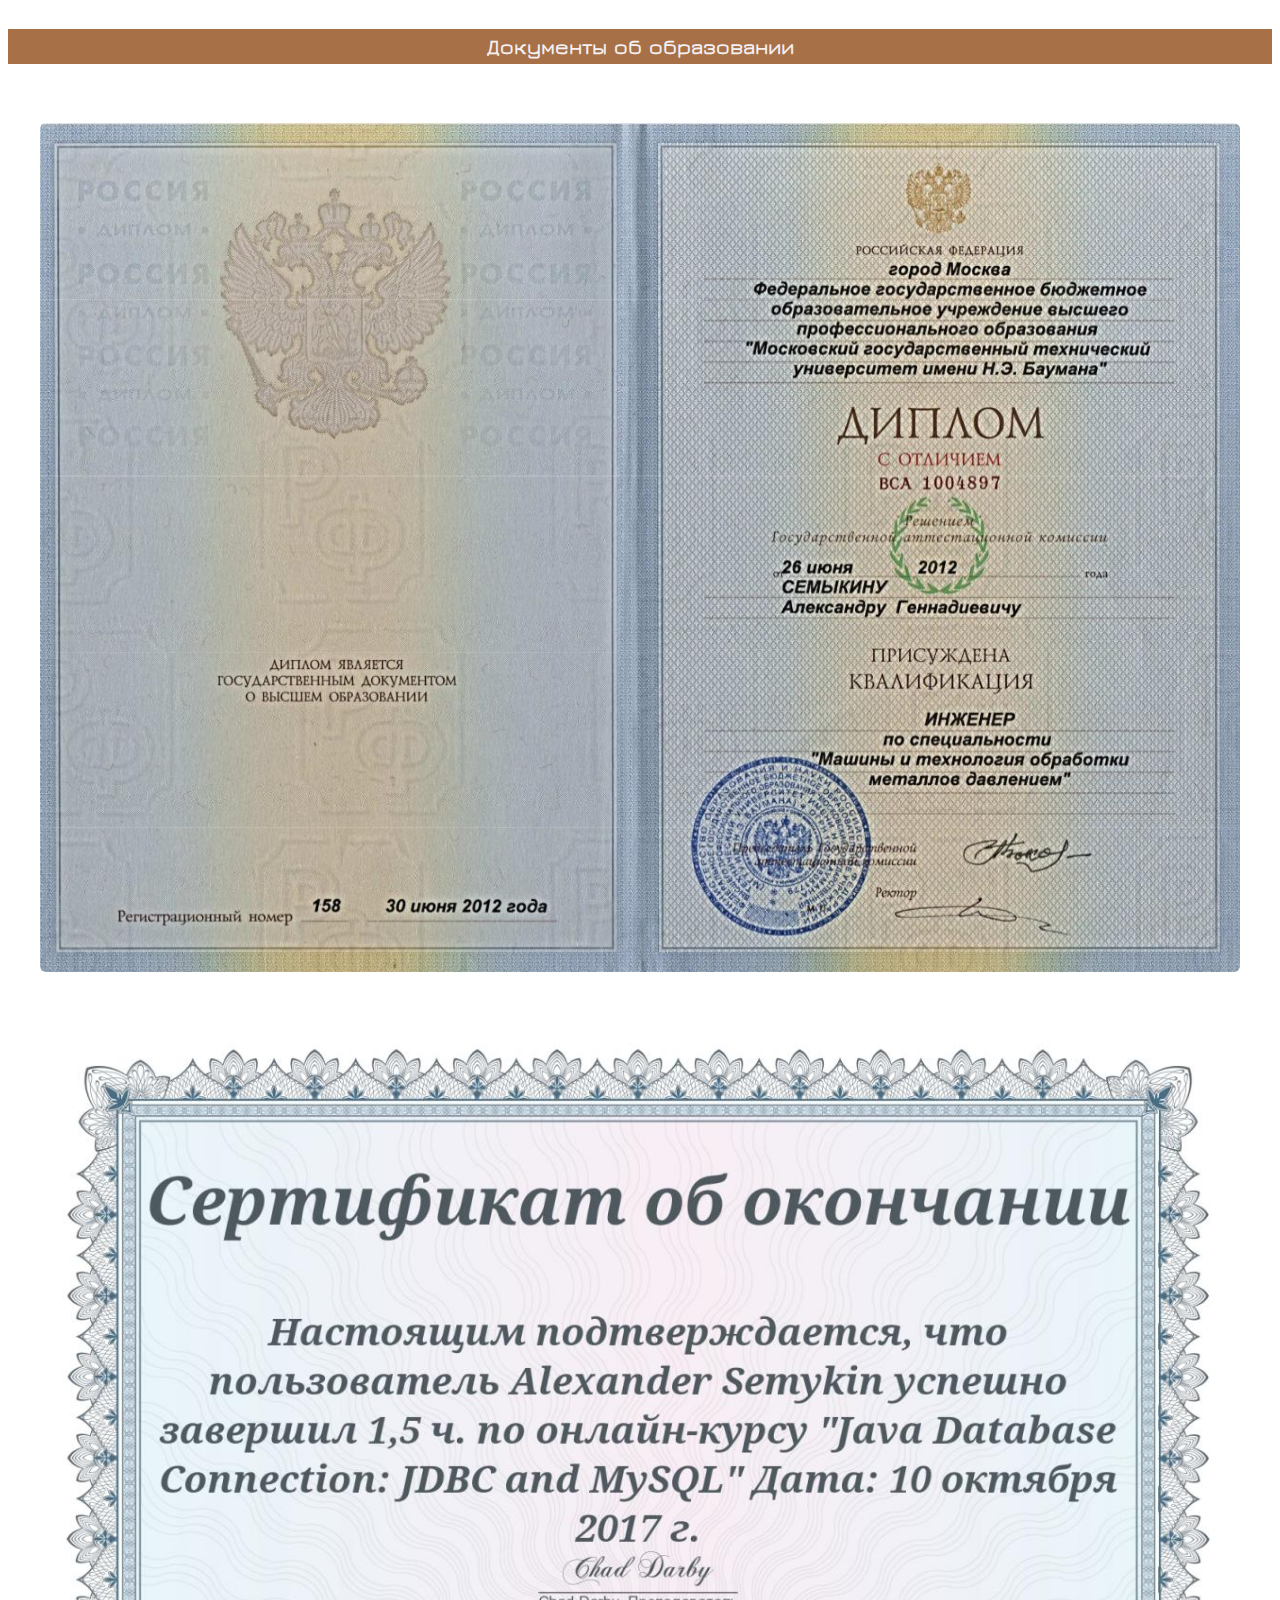
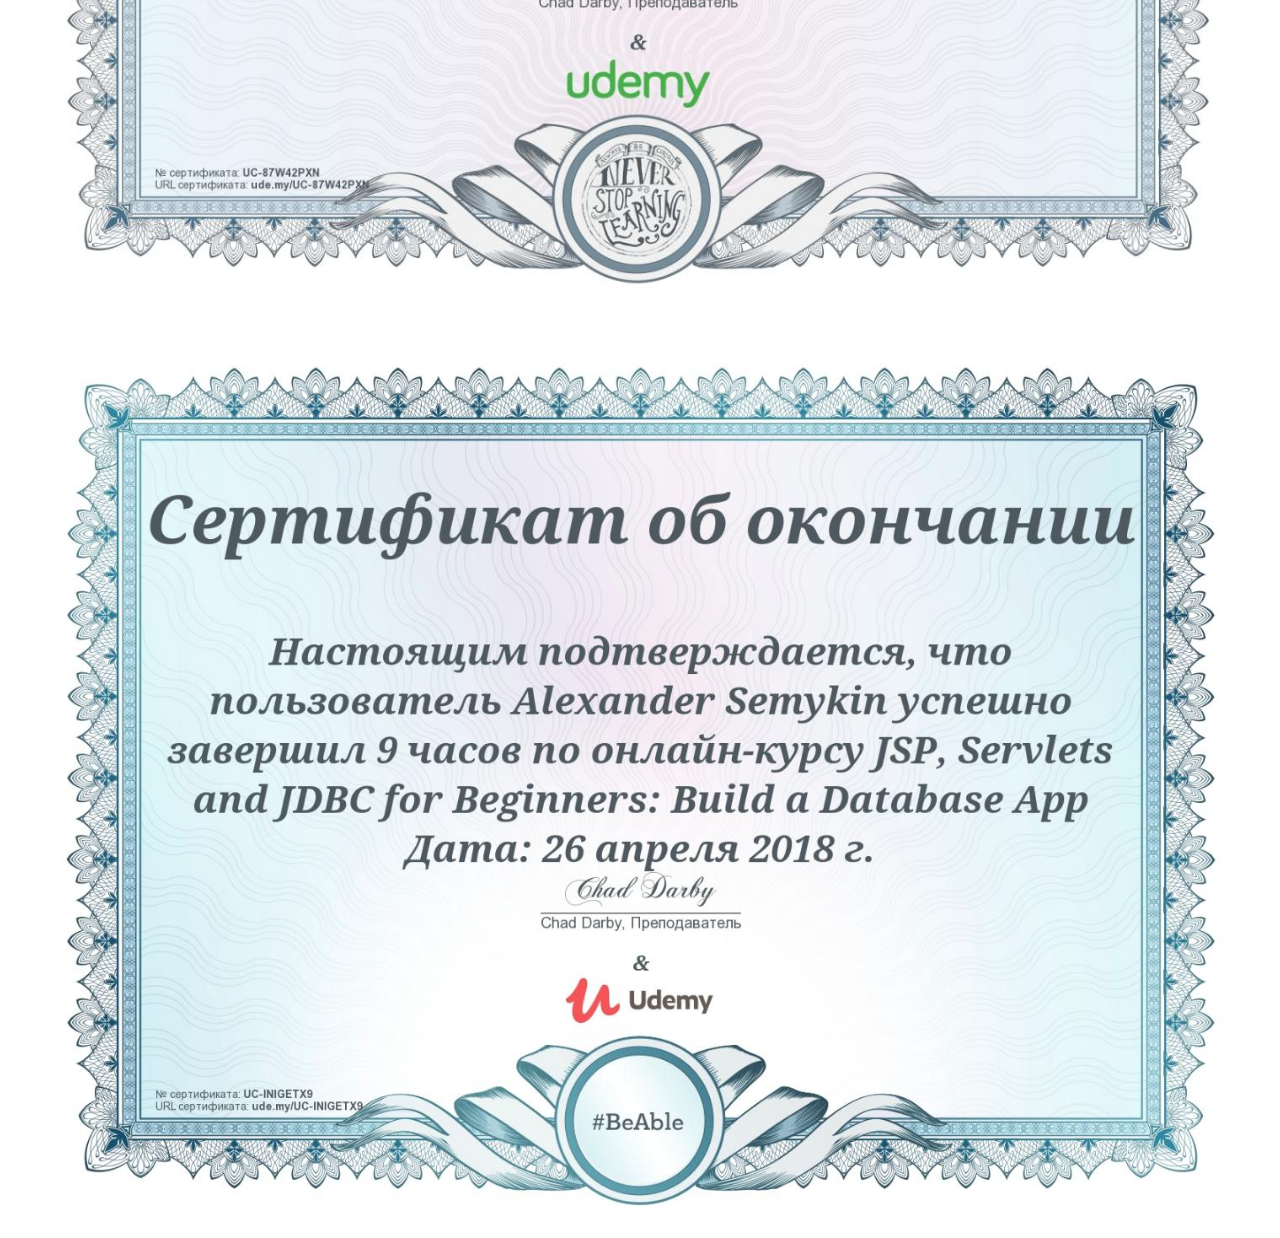
==== sertifs.html @ edc9e71e "initial commit" ====
<!DOCTYPE html>
<html lang="ru">

<head>
    <meta charset="UTF-8">
    <meta name="viewport" content="width=device-width, initial-scale=1.0">
    <meta http-equiv="X-UA-Compatible" content="ie=edge">
    <title>Документы об образовании</title>
    <link rel="stylesheet" href="./css/style.css">
</head>

<body>
    <article>
        <header>
            <h3>Документы об образовании</h3>
        </header>
        <div class="sertifs">
            <img class="sertifs-item" src="./imgs/diploma.jpg" alt="Диплом о базовом образовании">
            <img class="sertifs-item" src="./imgs/jdbc-course.jpg" alt="">
            <img class="sertifs-item" src="./imgs/jsp&servlets.jpg" alt="">
            <!-- <img class="sertifs-item" src="./imgs/eduapp.jpg" alt=""> -->
        </div>


    </article>


</body>

</html>
---- css/style.css ----
/* @import url('https://fonts.googleapis.com/css?family=Caveat'); */

/* @import url('https://fonts.googleapis.com/css?family=Neucha'); */

/* @import url('https://fonts.googleapis.com/css?family=Jura:500'); */

@import url('https://fonts.googleapis.com/css?family=Jura&subset=cyrillic');


body {
    margin: 0;
    font-family: 'Jura', sans-serif;
    /* background: rgb(244, 240, 244,0.4); */
}

.avatar {
    width: 250px;
    height: 250px;
    border-radius: 50%;
    border: rgb(167, 112, 70) 2px solid;
    /* padding: 10px; */
}

header {
    text-align: center;
    /* font-family: 'Caveat', cursive; */
    /* font-family: 'Neucha', cursive; */    
}

header p {
    margin: 5px;
}

main{
    background: rgb(224, 233, 242, 0.6);
}

.skills-menu {
    transition: height .5s;
}

.skills-menu_close {
    height: 0;
    display: none;
}

.skills-btn {
    width: 50px;
    height: 50px;
    background: url("../imgs/arrow_drop_up_white_24px.svg") 50% / cover no-repeat;
    
}
.skills-btn_up {
    width: 50px;
    height: 50px;
    background: url("../imgs/arrow_drop_down_white_24px.svg") 50% / cover no-repeat;
}
.menu-container {
    margin: 0;
    background: rgb(112, 135, 164);
    color: #f4f0f4;
    position: sticky;
    top: 0;
    z-index: 100;
}

.btn-container {
    text-align: center;
    background-color: rgb(49, 56, 68);
}

.btn-container div,
.btn-container h3 {
    display: inline-block;
    vertical-align: top;
}

.menu-content {
    /* list-style: none; */
    margin: 0;
    padding-left: 0;
    /* text-align: center; */
}

.menu-content li {
    display: block;
    text-align: center;
    padding: 5px;
    color: rgb(49, 56, 68);
    transition: 1s;
}

.menu-content li:hover {
    background: rgb(49, 56, 68, 0.8);
    color: #f4f0f4
}

a{
    text-decoration: underline;         
    color: initial;
}
article a:hover {
    background: rgb(49, 56, 68);
    color: #f4f0f4;    
}
a:visited{
    color: initial;
}

.menu-content a {
    text-decoration: none;
    color: #f4f0f4;
}

article {
    padding: 8px;
    /* border-top: rgb(49, 56, 68) 6px solid; */
    position: relative;
    background: white;    
}
article h3 {
    padding: 5px;
    background: rgb(167, 112, 70);
    text-align: center;
    font-size: 1.3rem;
    /* color: rgb(49, 49, 49); */
    color: #f4f0f4;  
}
article ul {
    padding-left: 0;
    margin-top: 8px;
}
article li {
    display: block;
    margin: 5px auto;
}
.subtitle{
    text-align: center;
    margin-bottom: 5px;
    font-weight: 500;

}

.link-to-src {
    text-align: center;    
    font-weight: 600;   
}
.link-to-src a{
    padding: 5px;
}

.space {
    position: absolute;
    top: -261px;
}

.sertifs{
    text-align: center;
}
.sertifs-item{
    width: 95%;
    margin-top: 3%;
    border-radius: 6px;    
}
.pics{
    width: 90%;    
}
   
footer {
    padding: 8px;
    background: rgba(167, 112, 70, 0.702);
    text-align: center;
}
.logo-container{
    display: inline-block;
    vertical-align: middle;
    width: 50px;
    height: 50px;  
    padding-left: 10px;  
    
}
.logo{
    width: 50px;
    height: 50px;
    object-fit: contain;    
}

@media (min-width: 768px) {
    header p{
        margin: 10px;
    }
    header h2 {
        display: inline-block;
        vertical-align: top;
        width: 350px;
        padding: 40px;
    }
    .menu-content li {
        display: inline-block;
        width: 350px;
        padding: 10px;
    }
    .space {
        top: -217px;
    }    
    .pics{
        width: 60%;
        height: 250px;
        object-fit: cover;
    }
}

@media (min-width: 1366px) { 
    main{
        padding-bottom: 1.5%;
    }      
    header h2 {
        width: 700px;
        padding: 10px;
    }
    header p {
        margin: 15px;
    }
    .btn-container h3{
        font-size: 1.5rem;
    }
    .menu-content li {
        width: 400px;
        padding: 10px;
        border-radius: 7px;
        font-size: 1.3rem;
    }   
    .space {
        top: -179px;
    }
    article{
        width: 70%;
        padding: 20px;
        margin: 3% auto;
        /* margin-bottom: 0;         */
        /* border: rgb(49, 56, 68) 3px dashed; */
        box-shadow: 0 9px 54px rgb(112, 135, 164);
        border-radius: 12px;
        font-size: 1.3rem;      
    }
    article h3 {
        padding: 15px;        
        font-size: 1.5rem;
        border-radius: 6px;          
    }
    .skills-btn{
        margin-top: 12px;
    }
    .skills-btn_up{
        margin-top: 12px;
    }
    .pics{        
        height: 320px;
        border-radius: 20px;        
        border: rgb(167, 112, 70) 3px solid;
    }   
}
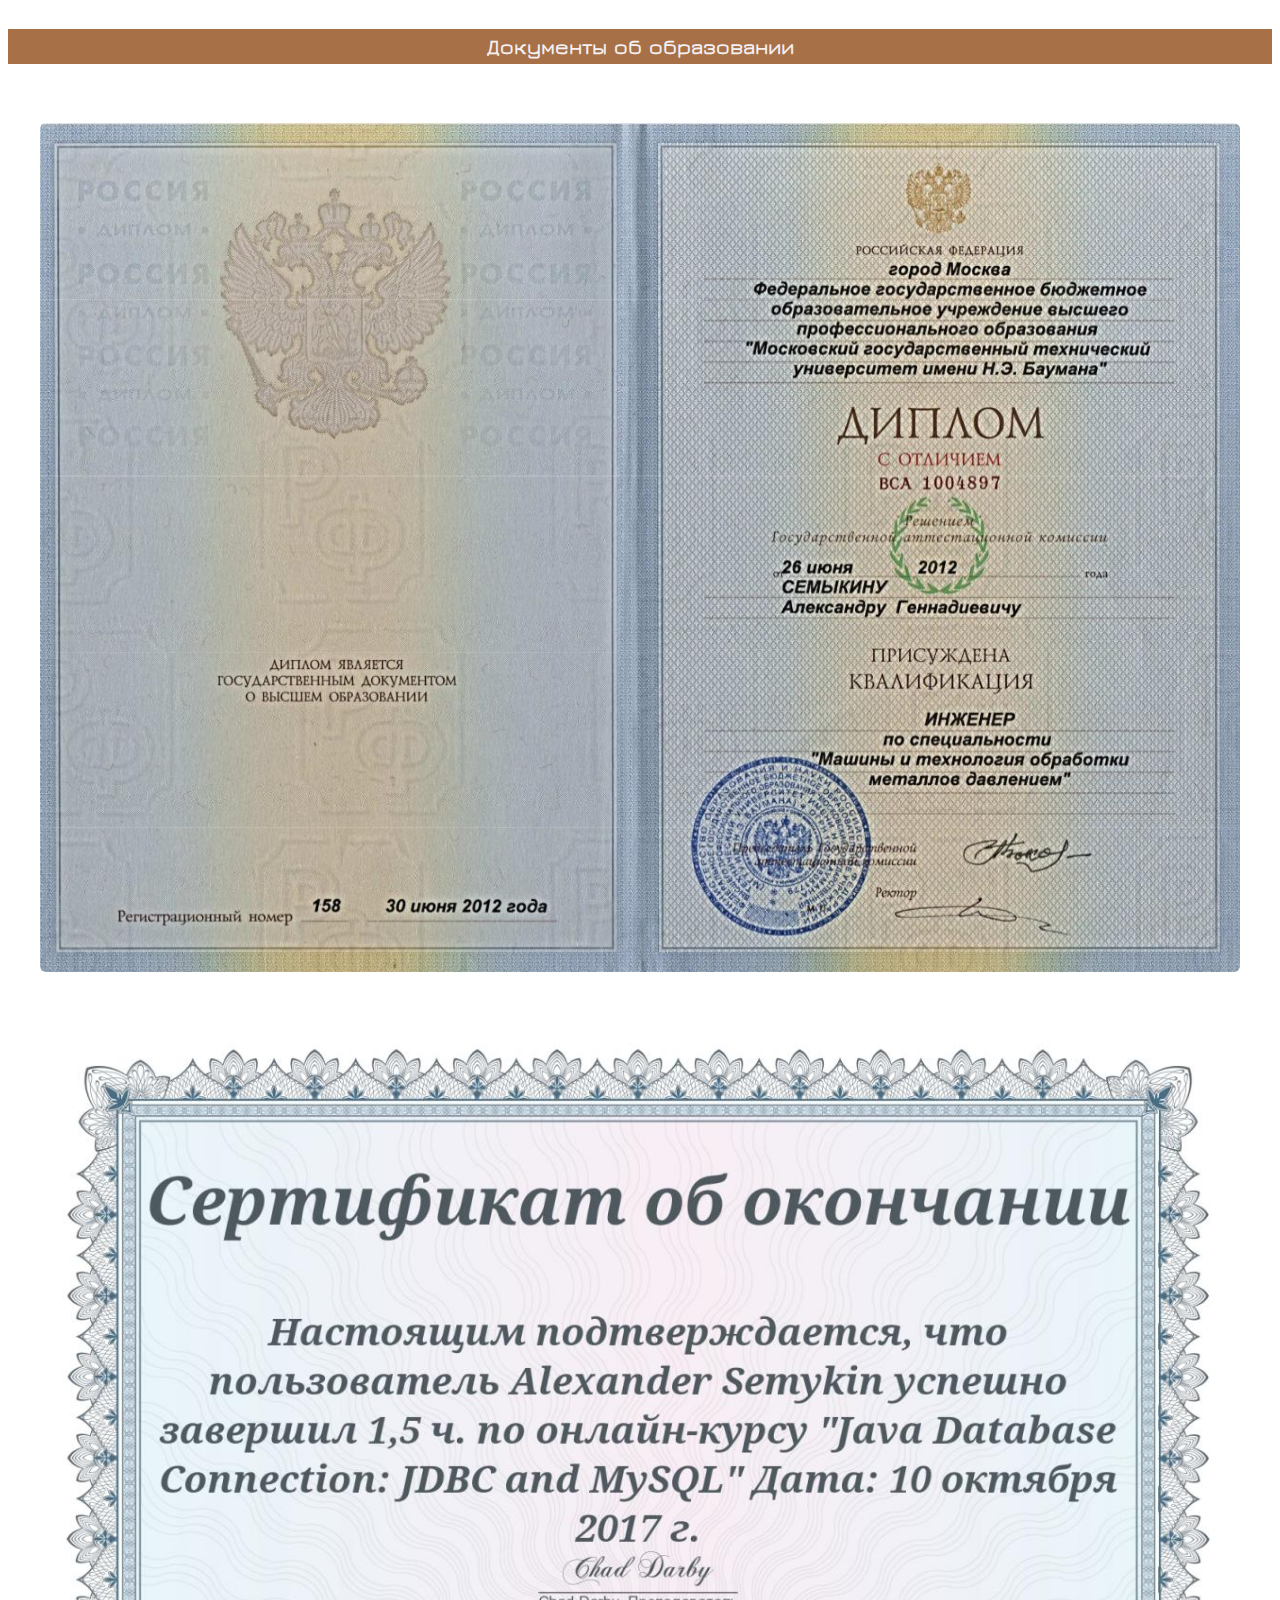
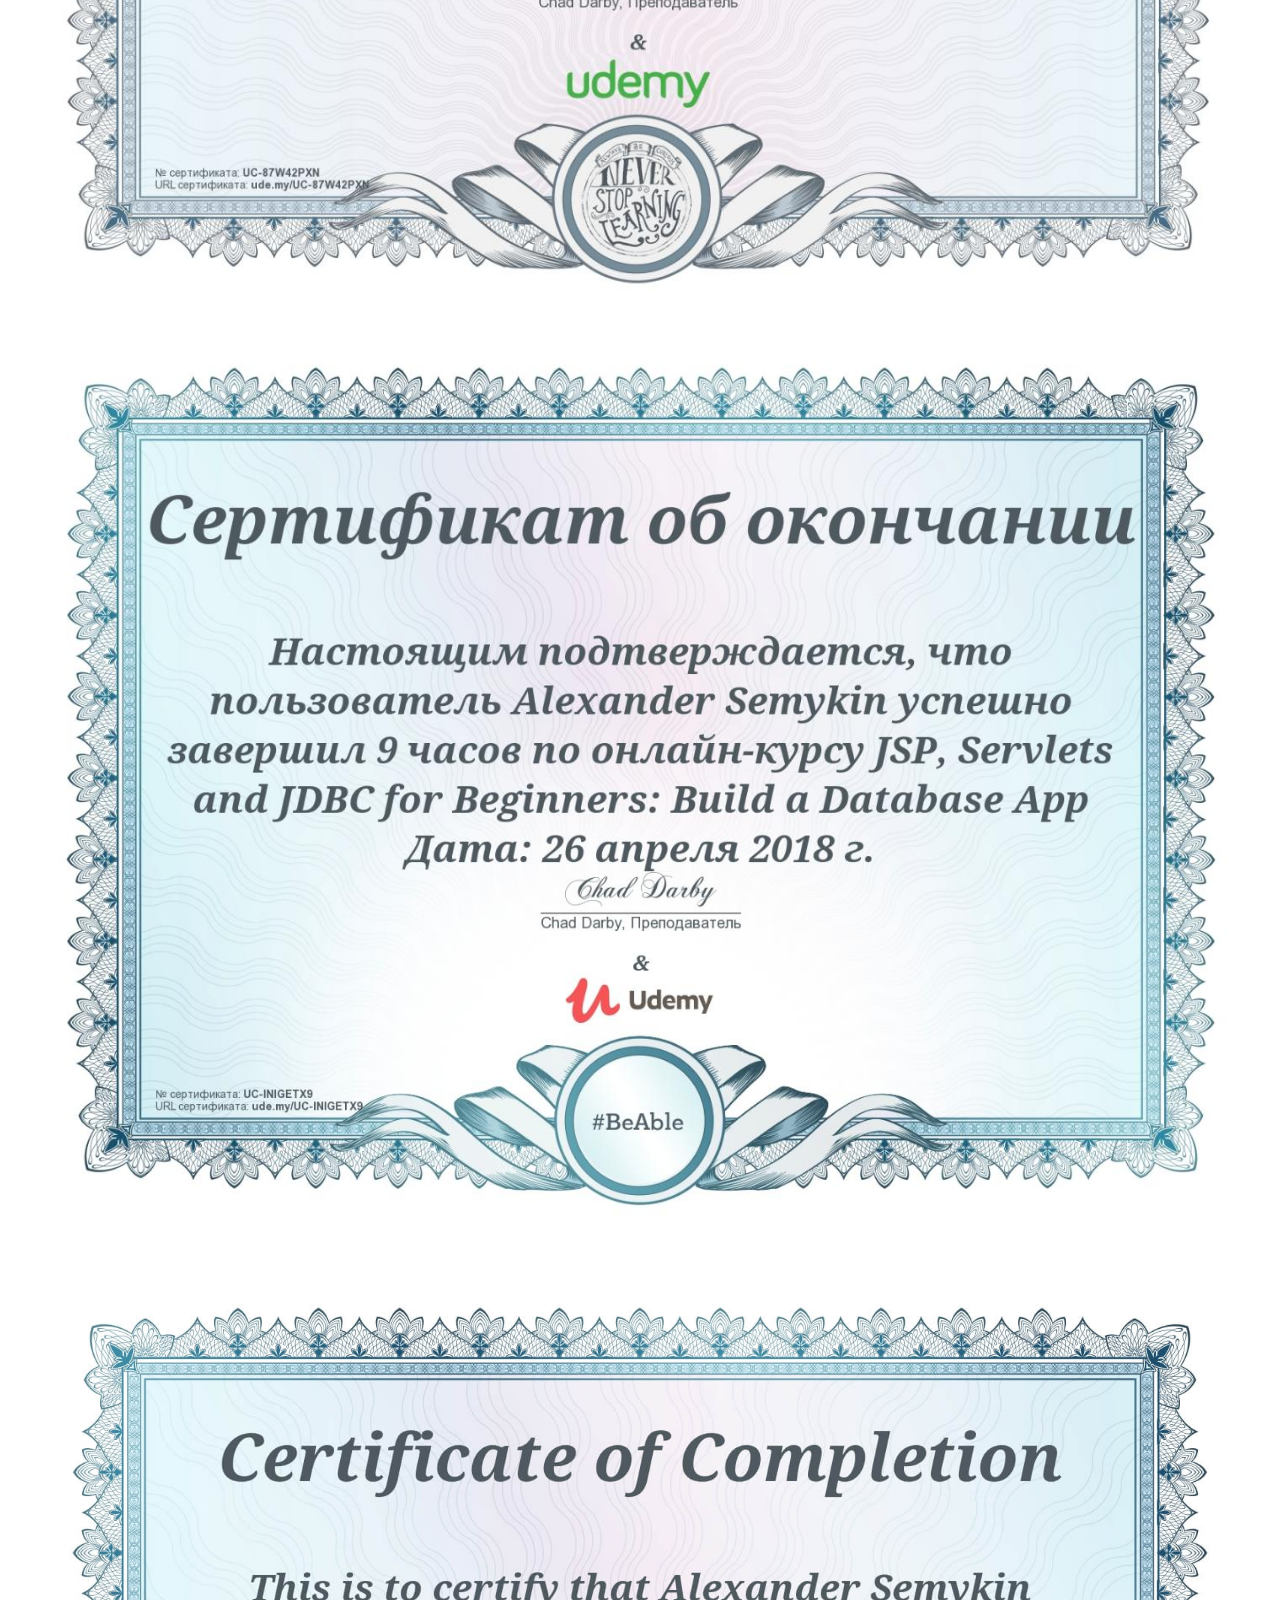
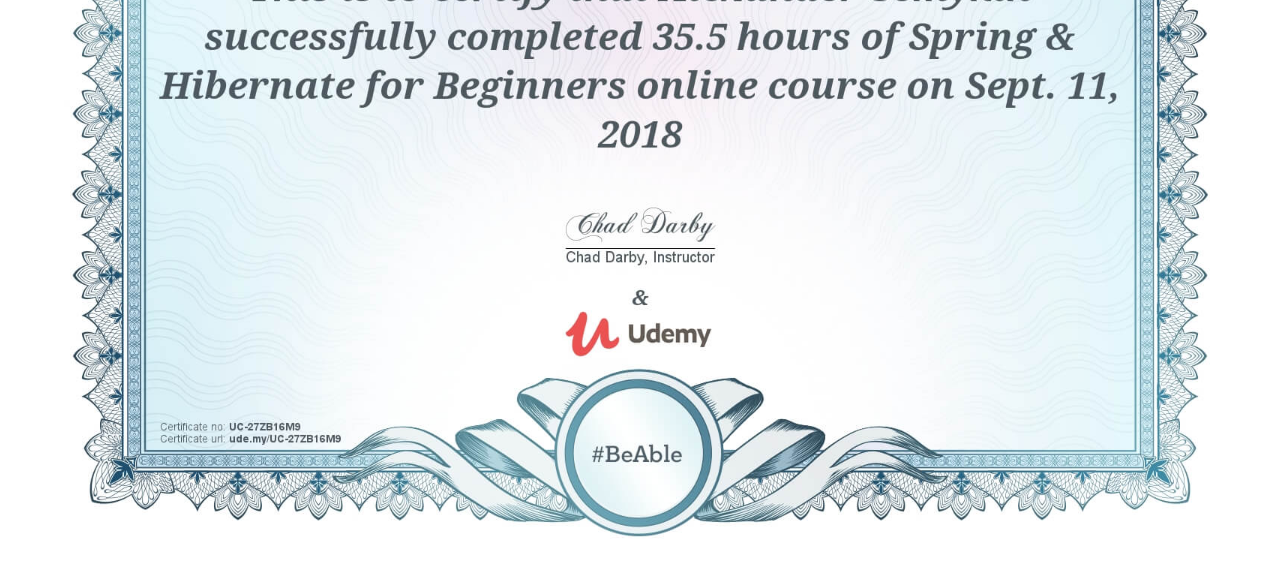
==== commit 15fde90c: "Adding Spring&Hibernate certificate of completion" ====
--- a/sertifs.html
+++ b/sertifs.html
@@ -18,6 +18,7 @@
             <img class="sertifs-item" src="./imgs/diploma.jpg" alt="Диплом о базовом образовании">
             <img class="sertifs-item" src="./imgs/jdbc-course.jpg" alt="">
             <img class="sertifs-item" src="./imgs/jsp&servlets.jpg" alt="">
+            <img class="sertifs-item" src="./imgs/spring&hibernate.jpg" alt="Курс Spring & Hibernate for Beginners">
             <!-- <img class="sertifs-item" src="./imgs/eduapp.jpg" alt=""> -->
         </div>
 
